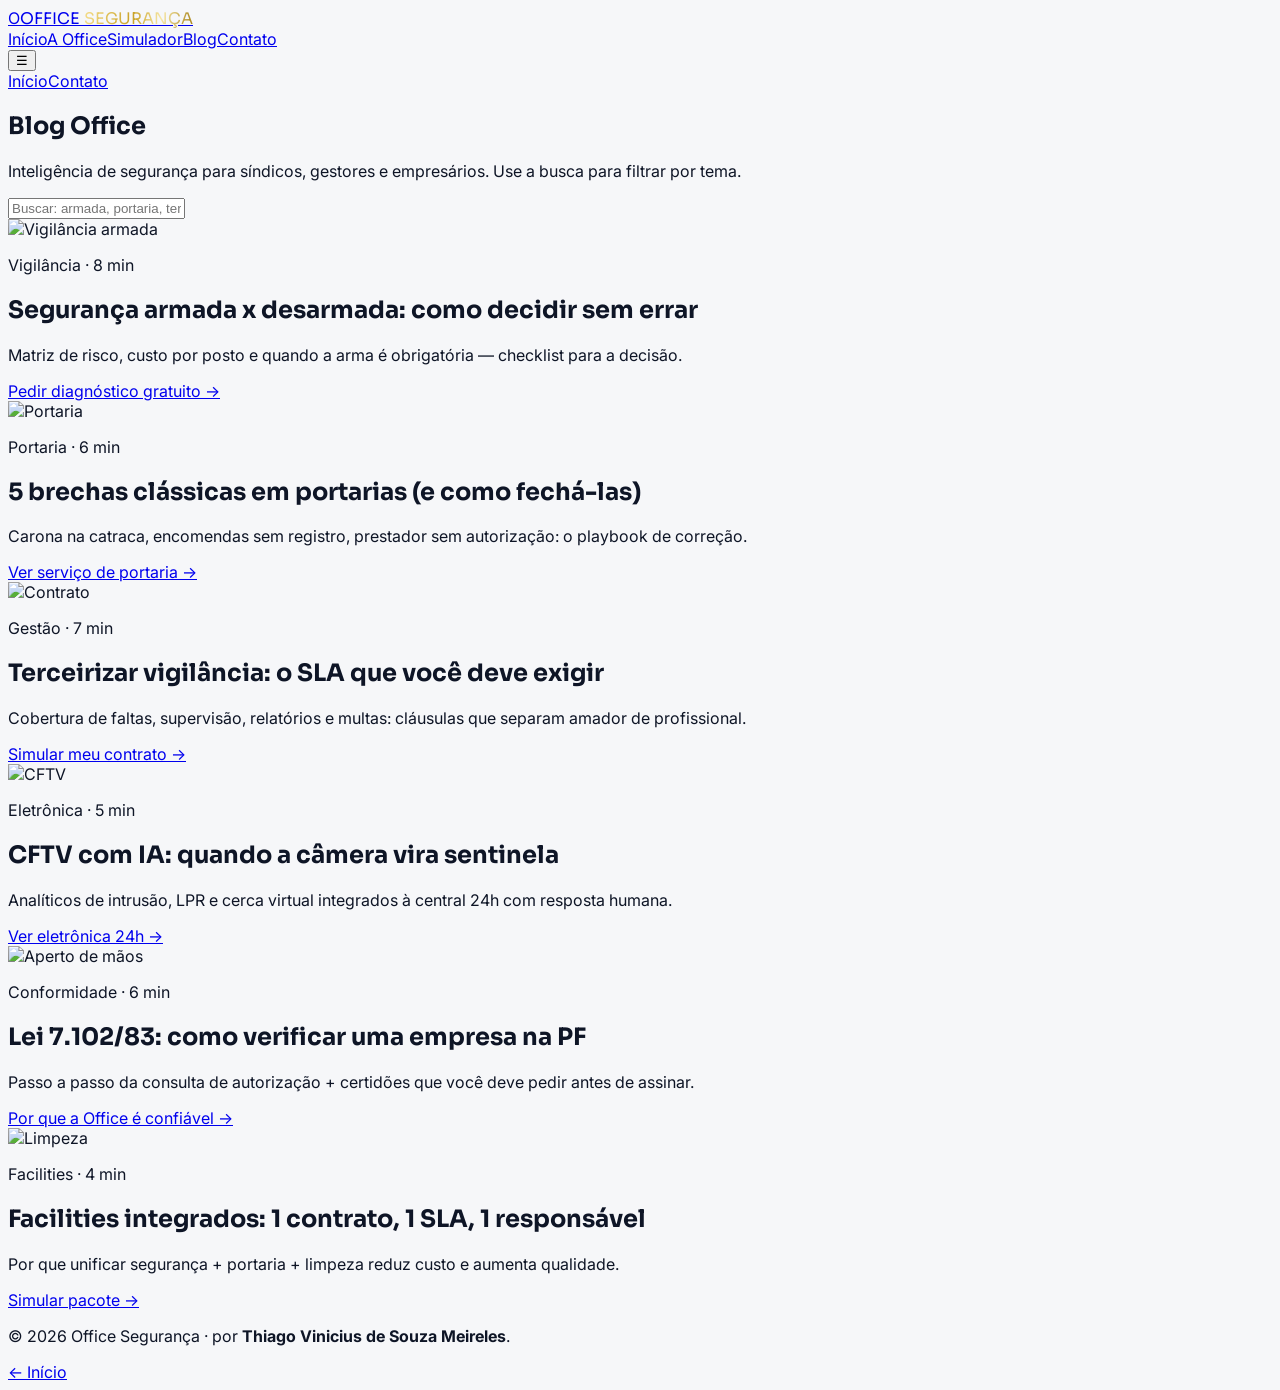
==== blog.html @ 8aa58cab "Portal Office Segurança — redesign premium de presente (© Thiago Vinicius de Souza Meireles)" ====
<!DOCTYPE html>
<!-- OFFICE SEGURANÇA · Blog | © 2026 Thiago Vinicius de Souza Meireles -->
<html lang="pt-BR"><head><meta charset="UTF-8"><meta name="viewport" content="width=device-width, initial-scale=1.0">
<title>Blog de Segurança Patrimonial | Office Segurança</title>
<meta name="description" content="Guias práticos sobre vigilância, portaria, facilities e conformidade com a Lei 7.102/83. Conteúdo feito por quem opera segurança todos os dias.">
<link href="https://fonts.googleapis.com/css2?family=Inter:wght@400;500;600;700&family=Sora:wght@600;700;800&display=swap" rel="stylesheet">
<script src="https://cdn.tailwindcss.com"></script>
<script>tailwind.config={theme:{extend:{colors:{navy:{950:'#060D1A',900:'#0A1628',800:'#10233F'},gold:{DEFAULT:'#C9A227',light:'#E3BB3B'}}}}}</script>
<link rel="stylesheet" href="assets/css/style.css"></head>
<body class="bg-[#F6F7F9]">
<header id="site-header" class="sticky top-0 z-50 bg-navy-900/95 border-b border-white/10"><div class="max-w-7xl mx-auto px-4 py-3 flex items-center justify-between">
<a href="index.html" class="flex items-center gap-3"><span class="w-10 h-10 rounded-xl bg-gold grid place-items-center font-extrabold text-navy-950">O</span><span class="font-display font-extrabold text-white">OFFICE <span class="gold-text">SEGURANÇA</span></span></a>
<nav class="hidden lg:flex gap-6 text-sm text-white/80 font-medium"><a href="index.html" class="hover:text-white">Início</a><a href="sobre.html" class="hover:text-white">A Office</a><a href="orcamento.html" class="hover:text-white">Simulador</a><a href="blog.html" class="text-gold-light">Blog</a><a href="contato.html" class="hover:text-white">Contato</a></nav>
<button id="btn-menu" class="lg:hidden text-white p-2" aria-label="Abrir menu">☰</button></div>
<div id="mobile-menu" class="hidden bg-navy-950 px-4 py-4 text-white"><a href="index.html" class="block py-2">Início</a><a href="contato.html" class="block py-2">Contato</a></div></header>
<section class="max-w-6xl mx-auto px-4 py-14">
<h1 class="font-display font-extrabold text-4xl sm:text-5xl">Blog <span class="text-navy-800">Office</span></h1>
<p class="mt-3 text-slate-600 max-w-2xl">Inteligência de segurança para síndicos, gestores e empresários. Use a busca para filtrar por tema.</p>
<div class="mt-6 max-w-md"><input id="blog-search" placeholder="Buscar: armada, portaria, terceirização…" class="w-full border rounded-xl px-4 py-3 text-sm bg-white"></div>
<div class="mt-8 grid sm:grid-cols-2 lg:grid-cols-3 gap-6">
<article data-post class="bg-white border rounded-3xl overflow-hidden card-lift"><img src="https://images.unsplash.com/photo-1589829545856-d10d557cf95f?q=80&w=800&auto=format&fit=crop" class="h-44 w-full object-cover" alt="Vigilância armada"><div class="p-6"><p class="text-[11px] font-bold uppercase tracking-widest text-gold">Vigilância · 8 min</p><h2 class="font-display font-bold text-lg mt-1">Segurança armada x desarmada: como decidir sem errar</h2><p class="text-sm text-slate-600 mt-2">Matriz de risco, custo por posto e quando a arma é obrigatória — checklist para a decisão.</p><a href="contato.html" class="text-sm font-bold text-navy-800 mt-3 inline-block">Pedir diagnóstico gratuito →</a></div></article>
<article data-post class="bg-white border rounded-3xl overflow-hidden card-lift"><img src="https://images.unsplash.com/photo-1497366216548-37526070297c?q=80&w=800&auto=format&fit=crop" class="h-44 w-full object-cover" alt="Portaria"><div class="p-6"><p class="text-[11px] font-bold uppercase tracking-widest text-gold">Portaria · 6 min</p><h2 class="font-display font-bold text-lg mt-1">5 brechas clássicas em portarias (e como fechá-las)</h2><p class="text-sm text-slate-600 mt-2">Carona na catraca, encomendas sem registro, prestador sem autorização: o playbook de correção.</p><a href="servicos/portaria.html" class="text-sm font-bold text-navy-800 mt-3 inline-block">Ver serviço de portaria →</a></div></article>
<article data-post class="bg-white border rounded-3xl overflow-hidden card-lift"><img src="https://images.unsplash.com/photo-1454165804606-c3d57bc86b40?q=80&w=800&auto=format&fit=crop" class="h-44 w-full object-cover" alt="Contrato"><div class="p-6"><p class="text-[11px] font-bold uppercase tracking-widest text-gold">Gestão · 7 min</p><h2 class="font-display font-bold text-lg mt-1">Terceirizar vigilância: o SLA que você deve exigir</h2><p class="text-sm text-slate-600 mt-2">Cobertura de faltas, supervisão, relatórios e multas: cláusulas que separam amador de profissional.</p><a href="orcamento.html" class="text-sm font-bold text-navy-800 mt-3 inline-block">Simular meu contrato →</a></div></article>
<article data-post class="bg-white border rounded-3xl overflow-hidden card-lift"><img src="https://images.unsplash.com/photo-1557862921-37829c790f19?q=80&w=800&auto=format&fit=crop" class="h-44 w-full object-cover" alt="CFTV"><div class="p-6"><p class="text-[11px] font-bold uppercase tracking-widest text-gold">Eletrônica · 5 min</p><h2 class="font-display font-bold text-lg mt-1">CFTV com IA: quando a câmera vira sentinela</h2><p class="text-sm text-slate-600 mt-2">Analíticos de intrusão, LPR e cerca virtual integrados à central 24h com resposta humana.</p><a href="servicos/eletronica.html" class="text-sm font-bold text-navy-800 mt-3 inline-block">Ver eletrônica 24h →</a></div></article>
<article data-post class="bg-white border rounded-3xl overflow-hidden card-lift"><img src="https://images.unsplash.com/photo-1521791136064-7986c2920216?q=80&w=800&auto=format&fit=crop" class="h-44 w-full object-cover" alt="Aperto de mãos"><div class="p-6"><p class="text-[11px] font-bold uppercase tracking-widest text-gold">Conformidade · 6 min</p><h2 class="font-display font-bold text-lg mt-1">Lei 7.102/83: como verificar uma empresa na PF</h2><p class="text-sm text-slate-600 mt-2">Passo a passo da consulta de autorização + certidões que você deve pedir antes de assinar.</p><a href="sobre.html" class="text-sm font-bold text-navy-800 mt-3 inline-block">Por que a Office é confiável →</a></div></article>
<article data-post class="bg-white border rounded-3xl overflow-hidden card-lift"><img src="https://images.unsplash.com/photo-1581578731548-c64695cc6952?q=80&w=800&auto=format&fit=crop" class="h-44 w-full object-cover" alt="Limpeza"><div class="p-6"><p class="text-[11px] font-bold uppercase tracking-widest text-gold">Facilities · 4 min</p><h2 class="font-display font-bold text-lg mt-1">Facilities integrados: 1 contrato, 1 SLA, 1 responsável</h2><p class="text-sm text-slate-600 mt-2">Por que unificar segurança + portaria + limpeza reduz custo e aumenta qualidade.</p><a href="orcamento.html" class="text-sm font-bold text-navy-800 mt-3 inline-block">Simular pacote →</a></div></article>
</div></section>
<footer class="bg-navy-950 text-white"><div class="max-w-7xl mx-auto px-4 py-6 flex justify-between text-xs text-white/45"><p>© <span data-year>2026</span> Office Segurança · por <strong class="text-white/70">Thiago Vinicius de Souza Meireles</strong>.</p><a href="index.html">← Início</a></div></footer>
<script src="assets/js/app.js" defer></script></body></html>
---- assets/css/style.css ----
/* ==========================================================================
   OFFICE SEGURANÇA — Portal Institucional Premium (2026)
   © 2026 Thiago Vinicius de Souza Meireles — Todos os direitos reservados.
   Autor: Thiago Vinicius de Souza Meireles
   Licença de presente: uso exclusivo da Office Segurança.
   Stack: HTML5 + Tailwind CSS (CDN) + Vanilla JS de última geração.
   ========================================================================== */
:root{
  --navy-950:#060D1A; --navy-900:#0A1628; --navy-800:#10233F; --navy-700:#16315a;
  --gold-500:#C9A227; --gold-400:#E3BB3B; --gold-100:#FBF3D5;
  --paper:#F6F7F9; --ink:#0E1526;
}
*{scroll-behavior:smooth}
body{font-family:'Inter',system-ui,sans-serif;background:var(--paper);color:var(--ink);-webkit-font-smoothing:antialiased}
.font-display{font-family:'Sora','Archivo',sans-serif}
.hero-grid{background-image:linear-gradient(rgba(255,255,255,.045) 1px,transparent 1px),linear-gradient(90deg,rgba(255,255,255,.045) 1px,transparent 1px);background-size:44px 44px;mask-image:radial-gradient(ellipse 90% 80% at 50% 20%,black 60%,transparent 100%)}
.gold-text{background:linear-gradient(100deg,#F5DE8B,#C9A227 45%,#F7E7A5 70%,#A8841B);-webkit-background-clip:text;background-clip:text;color:transparent}
.glass{background:rgba(255,255,255,.07);backdrop-filter:blur(18px);-webkit-backdrop-filter:blur(18px);border:1px solid rgba(255,255,255,.14)}
.card-lift{transition:transform .35s cubic-bezier(.2,.7,.2,1),box-shadow .35s}
.card-lift:hover{transform:translateY(-8px);box-shadow:0 24px 60px -18px rgba(6,13,26,.35)}
.reveal{opacity:0;transform:translateY(28px);transition:opacity .8s ease,transform .8s cubic-bezier(.2,.7,.2,1)}
.reveal.visible{opacity:1;transform:none}
.reveal-d1{transition-delay:.08s}.reveal-d2{transition-delay:.16s}.reveal-d3{transition-delay:.24s}
.ticker-track{display:flex;gap:3rem;animation:ticker 26s linear infinite;width:max-content}
@keyframes ticker{to{transform:translateX(-50%)}}
.hero-photo{box-shadow:0 40px 90px -30px rgba(0,0,0,.65)}
.float-slow{animation:floaty 7s ease-in-out infinite}
@keyframes floaty{0%,100%{transform:translateY(0)}50%{transform:translateY(-12px)}}
.pulse-dot{position:relative}
.pulse-dot::after{content:'';position:absolute;inset:-6px;border-radius:9999px;border:2px solid #22c55e;animation:ping2 1.8s ease-out infinite}
@keyframes ping2{0%{transform:scale(.6);opacity:1}100%{transform:scale(1.4);opacity:0}}
.faq-answer{display:grid;grid-template-rows:0fr;transition:grid-template-rows .4s ease}
.faq-item.open .faq-answer{grid-template-rows:1fr}
.faq-item.open .faq-chevron{transform:rotate(180deg)}
.faq-chevron{transition:transform .3s}
input,select,textarea{outline:none}
input:focus,select:focus,textarea:focus{border-color:var(--gold-500)!important;box-shadow:0 0 0 3px rgba(201,162,39,.22)}
.btn-shine{position:relative;overflow:hidden}
.btn-shine::before{content:'';position:absolute;top:0;left:-80%;width:50%;height:100%;background:linear-gradient(105deg,transparent,rgba(255,255,255,.5),transparent);transform:skewX(-20deg);transition:left .6s}
.btn-shine:hover::before{left:130%}
#cookie-bar{transition:transform .5s ease,opacity .5s}
.marquee-img{filter:grayscale(1) brightness(1.6);opacity:.55}
details>summary{list-style:none;cursor:pointer}
details>summary::-webkit-details-marker{display:none}
.prose-dark p{color:#C7D0E0}
@media print{.no-print{display:none!important}}
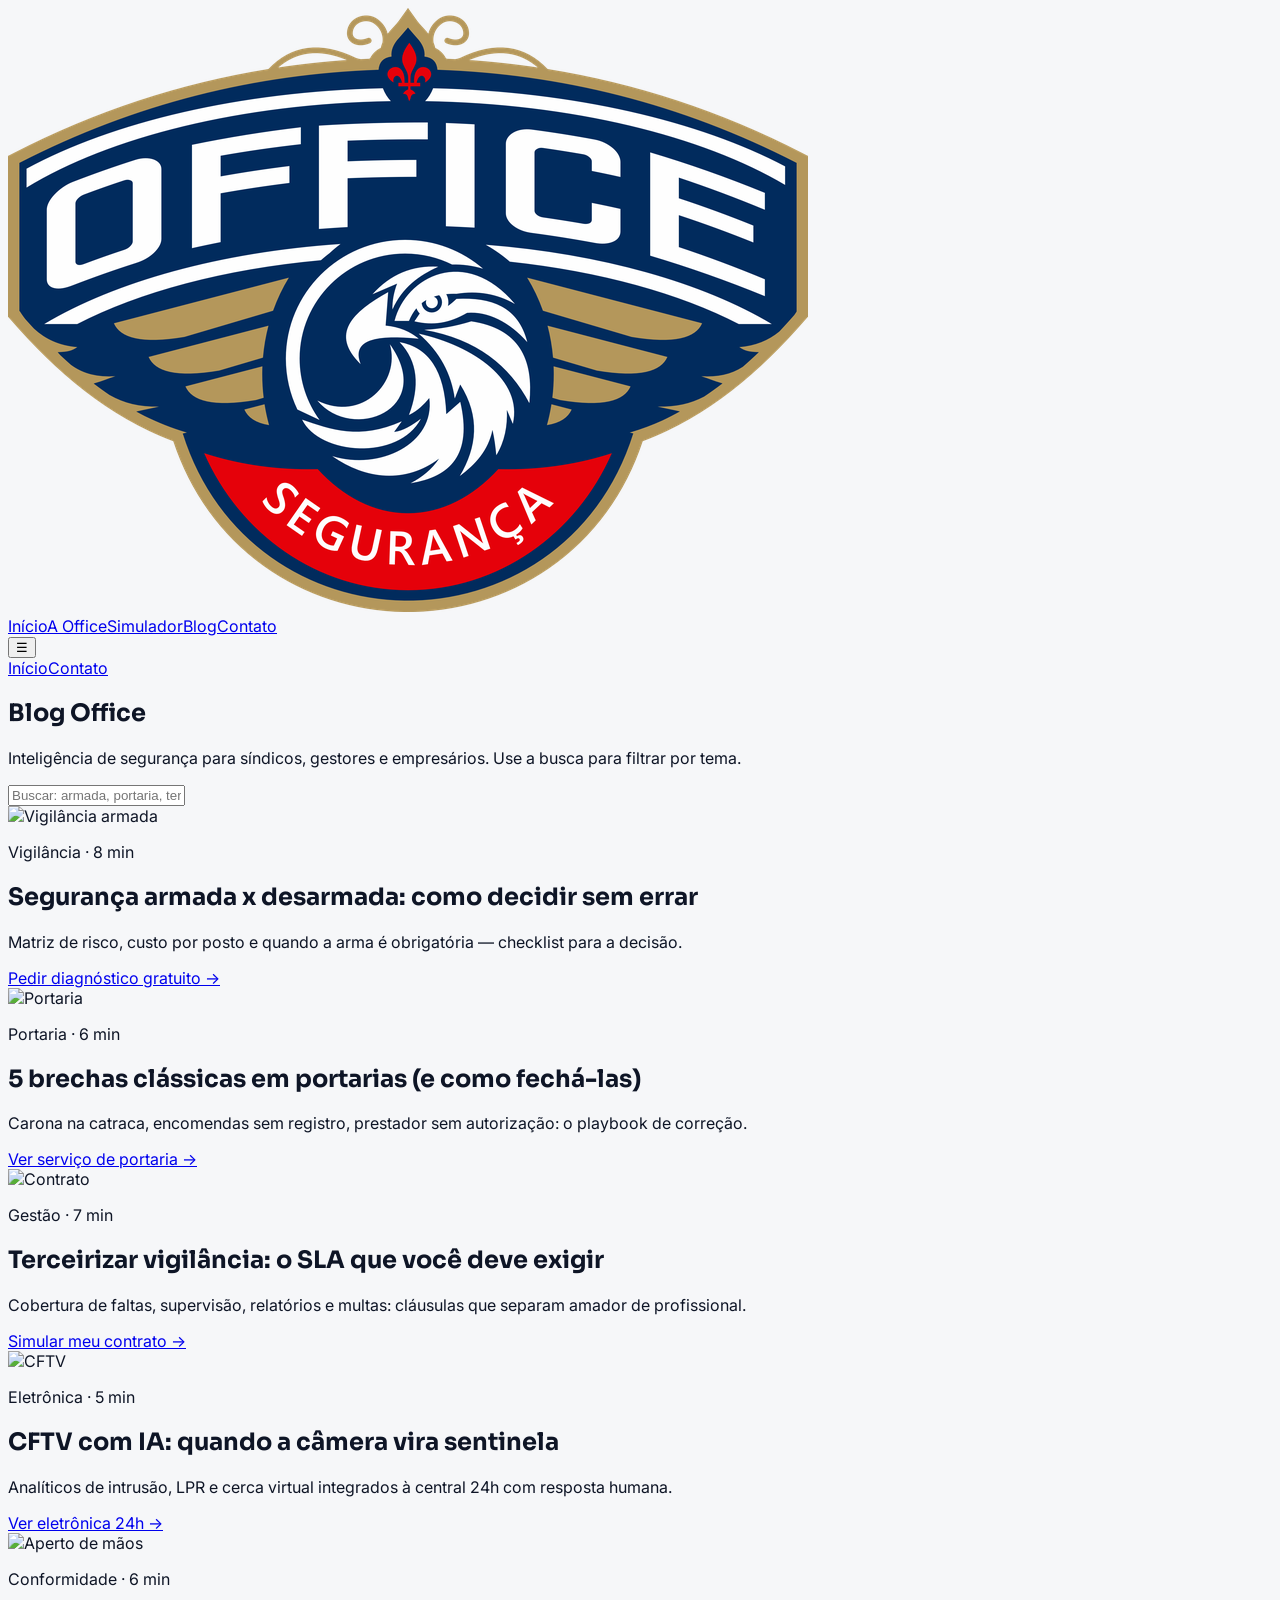
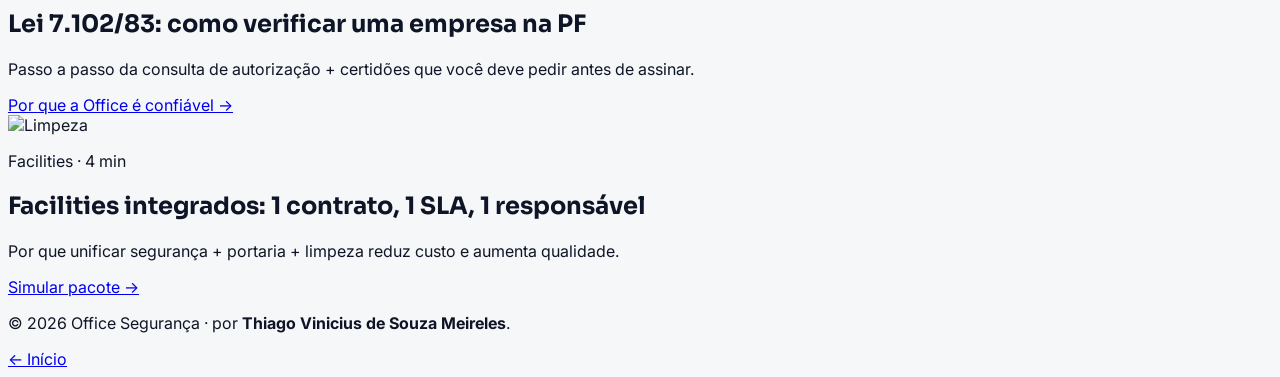
==== commit d3a1e45e: "Aplica logotipo oficial da Office Segurança em todo o portal + favicon/og:image" ====
--- a/blog.html
+++ b/blog.html
@@ -6,10 +6,11 @@
 <link href="https://fonts.googleapis.com/css2?family=Inter:wght@400;500;600;700&family=Sora:wght@600;700;800&display=swap" rel="stylesheet">
 <script src="https://cdn.tailwindcss.com"></script>
 <script>tailwind.config={theme:{extend:{colors:{navy:{950:'#060D1A',900:'#0A1628',800:'#10233F'},gold:{DEFAULT:'#C9A227',light:'#E3BB3B'}}}}}</script>
+<link rel="icon" type="image/png" href="assets/img/logo.png">
 <link rel="stylesheet" href="assets/css/style.css"></head>
 <body class="bg-[#F6F7F9]">
 <header id="site-header" class="sticky top-0 z-50 bg-navy-900/95 border-b border-white/10"><div class="max-w-7xl mx-auto px-4 py-3 flex items-center justify-between">
-<a href="index.html" class="flex items-center gap-3"><span class="w-10 h-10 rounded-xl bg-gold grid place-items-center font-extrabold text-navy-950">O</span><span class="font-display font-extrabold text-white">OFFICE <span class="gold-text">SEGURANÇA</span></span></a>
+<a href="index.html" class="flex items-center gap-2" aria-label="Office Segurança — início"><img src="assets/img/logo.png" alt="Office Segurança — logotipo oficial" class="h-12 w-auto"></a>
 <nav class="hidden lg:flex gap-6 text-sm text-white/80 font-medium"><a href="index.html" class="hover:text-white">Início</a><a href="sobre.html" class="hover:text-white">A Office</a><a href="orcamento.html" class="hover:text-white">Simulador</a><a href="blog.html" class="text-gold-light">Blog</a><a href="contato.html" class="hover:text-white">Contato</a></nav>
 <button id="btn-menu" class="lg:hidden text-white p-2" aria-label="Abrir menu">☰</button></div>
 <div id="mobile-menu" class="hidden bg-navy-950 px-4 py-4 text-white"><a href="index.html" class="block py-2">Início</a><a href="contato.html" class="block py-2">Contato</a></div></header>
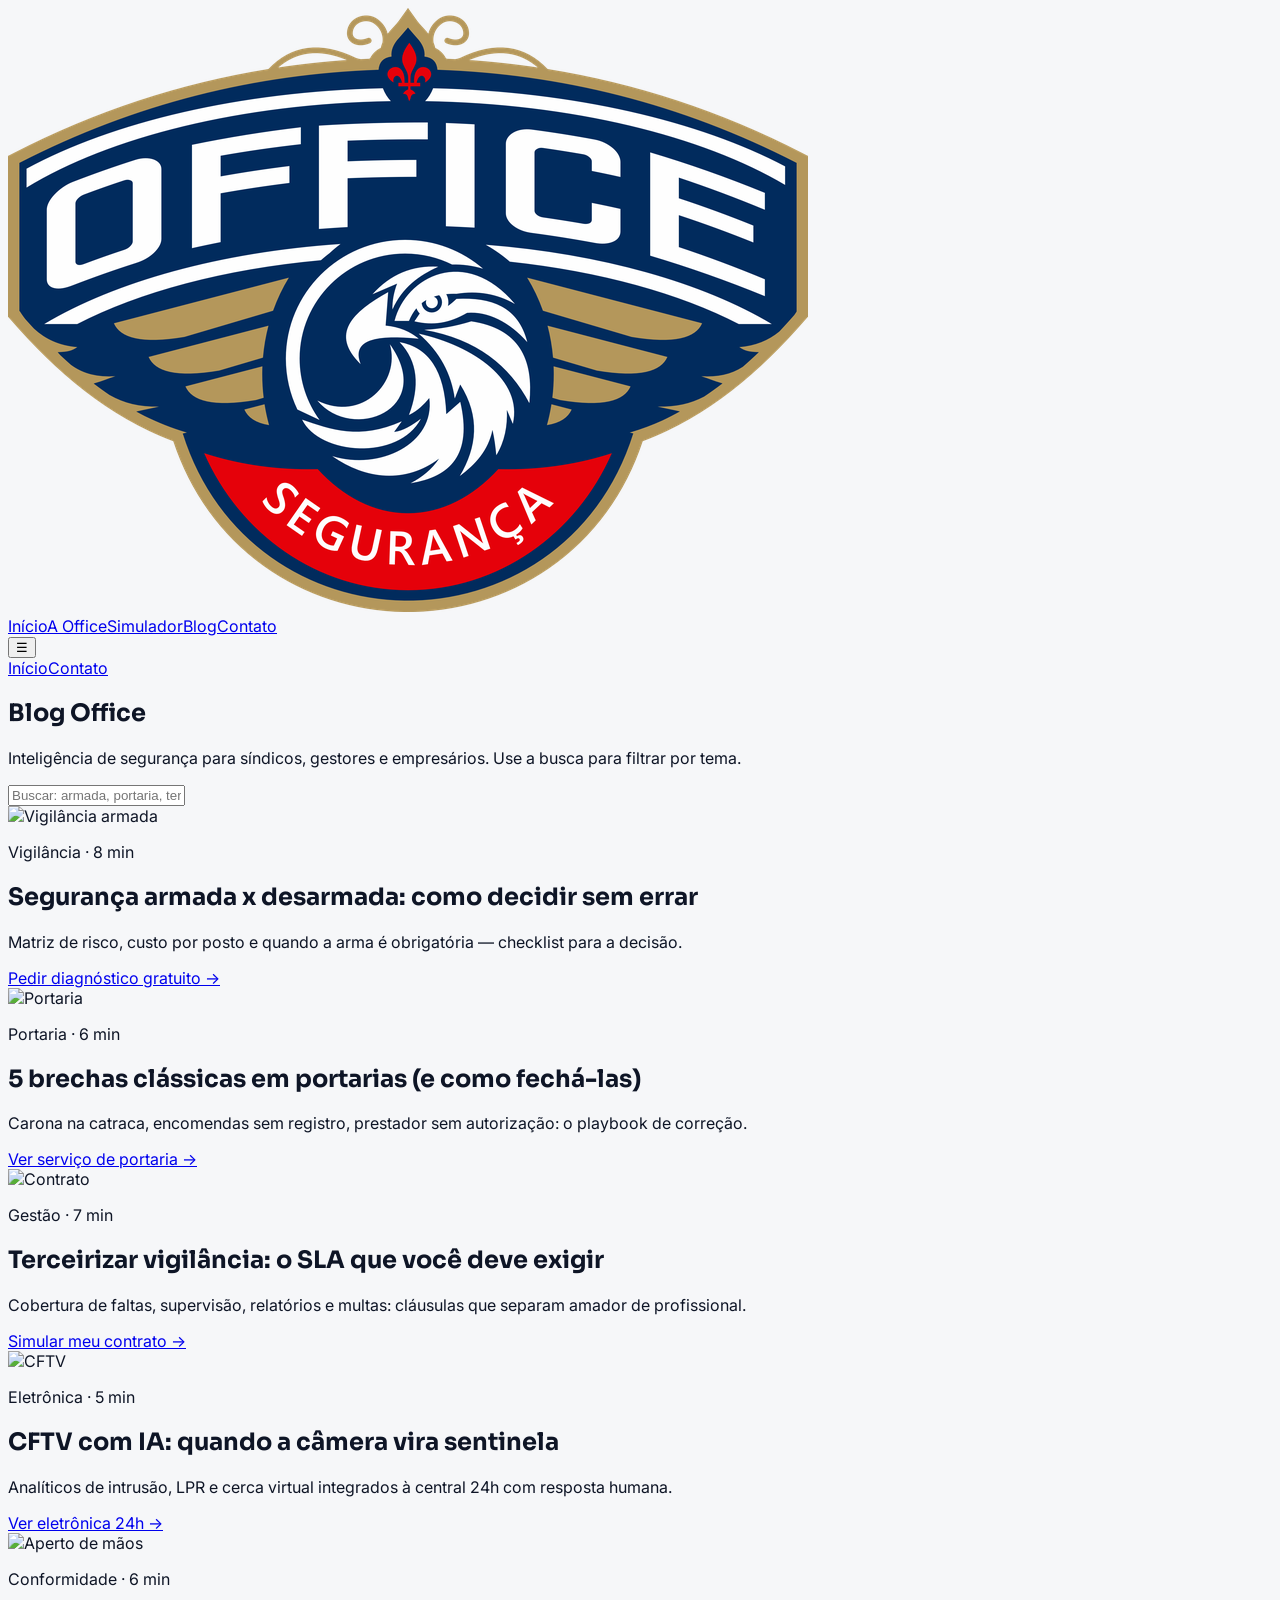
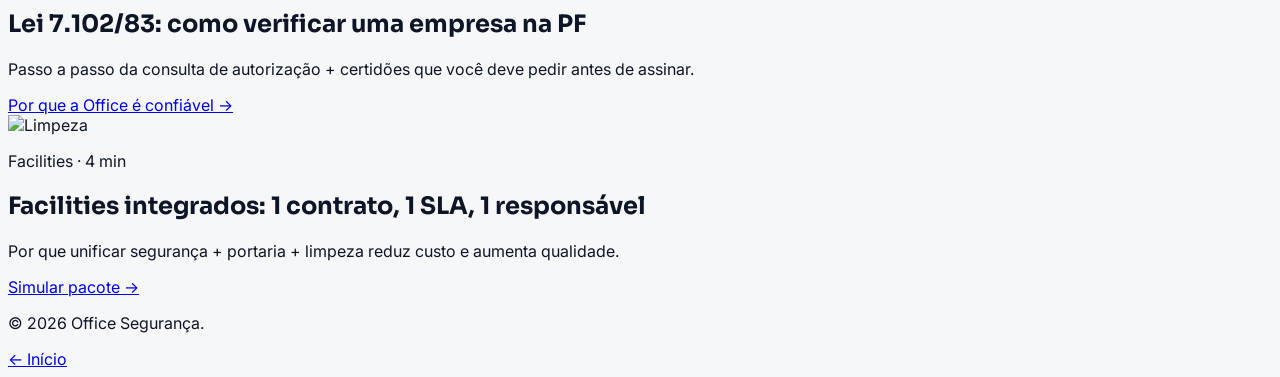
==== commit 65cc5c1c: "Remove credito visivel do rodape; assinatura mantida no codigo" ====
--- a/blog.html
+++ b/blog.html
@@ -26,5 +26,5 @@
 <article data-post class="bg-white border rounded-3xl overflow-hidden card-lift"><img src="https://images.unsplash.com/photo-1521791136064-7986c2920216?q=80&w=800&auto=format&fit=crop" class="h-44 w-full object-cover" alt="Aperto de mãos"><div class="p-6"><p class="text-[11px] font-bold uppercase tracking-widest text-gold">Conformidade · 6 min</p><h2 class="font-display font-bold text-lg mt-1">Lei 7.102/83: como verificar uma empresa na PF</h2><p class="text-sm text-slate-600 mt-2">Passo a passo da consulta de autorização + certidões que você deve pedir antes de assinar.</p><a href="sobre.html" class="text-sm font-bold text-navy-800 mt-3 inline-block">Por que a Office é confiável →</a></div></article>
 <article data-post class="bg-white border rounded-3xl overflow-hidden card-lift"><img src="https://images.unsplash.com/photo-1581578731548-c64695cc6952?q=80&w=800&auto=format&fit=crop" class="h-44 w-full object-cover" alt="Limpeza"><div class="p-6"><p class="text-[11px] font-bold uppercase tracking-widest text-gold">Facilities · 4 min</p><h2 class="font-display font-bold text-lg mt-1">Facilities integrados: 1 contrato, 1 SLA, 1 responsável</h2><p class="text-sm text-slate-600 mt-2">Por que unificar segurança + portaria + limpeza reduz custo e aumenta qualidade.</p><a href="orcamento.html" class="text-sm font-bold text-navy-800 mt-3 inline-block">Simular pacote →</a></div></article>
 </div></section>
-<footer class="bg-navy-950 text-white"><div class="max-w-7xl mx-auto px-4 py-6 flex justify-between text-xs text-white/45"><p>© <span data-year>2026</span> Office Segurança · por <strong class="text-white/70">Thiago Vinicius de Souza Meireles</strong>.</p><a href="index.html">← Início</a></div></footer>
+<footer class="bg-navy-950 text-white"><div class="max-w-7xl mx-auto px-4 py-6 flex justify-between text-xs text-white/45"><p>© <span data-year>2026</span> Office Segurança.</p><a href="index.html">← Início</a></div></footer>
 <script src="assets/js/app.js" defer></script></body></html>
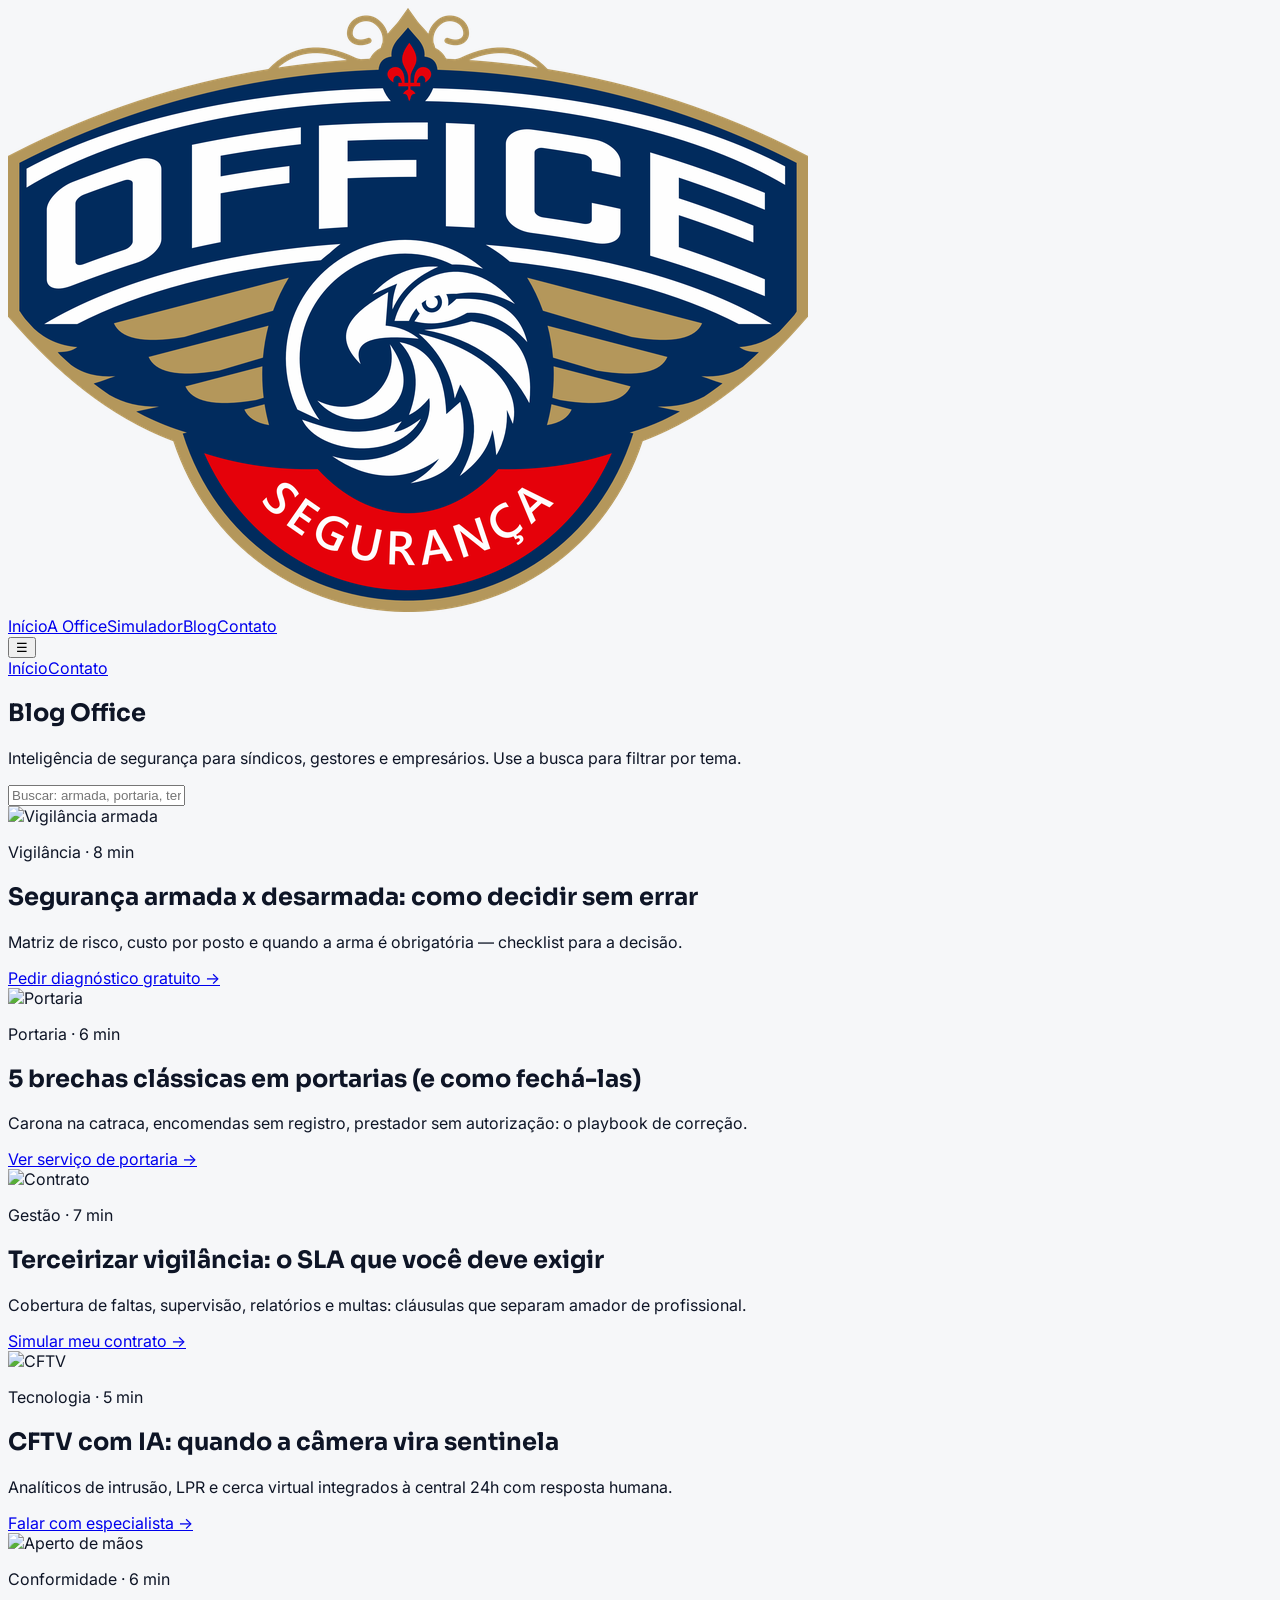
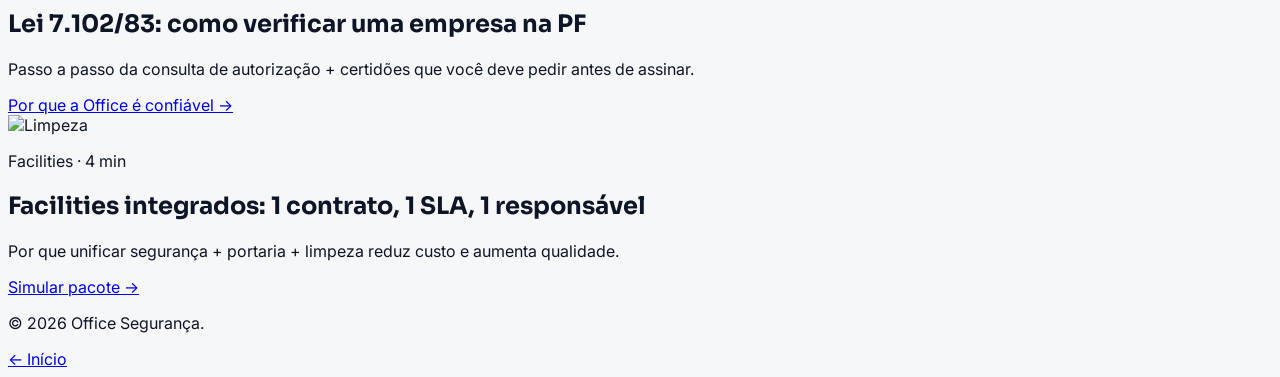
==== commit e51ea916: "Remove servico Seguranca Eletronica (inexistente no site oficial); card vira Trabalhe Conosco" ====
--- a/blog.html
+++ b/blog.html
@@ -22,7 +22,7 @@
 <article data-post class="bg-white border rounded-3xl overflow-hidden card-lift"><img src="https://images.unsplash.com/photo-1589829545856-d10d557cf95f?q=80&w=800&auto=format&fit=crop" class="h-44 w-full object-cover" alt="Vigilância armada"><div class="p-6"><p class="text-[11px] font-bold uppercase tracking-widest text-gold">Vigilância · 8 min</p><h2 class="font-display font-bold text-lg mt-1">Segurança armada x desarmada: como decidir sem errar</h2><p class="text-sm text-slate-600 mt-2">Matriz de risco, custo por posto e quando a arma é obrigatória — checklist para a decisão.</p><a href="contato.html" class="text-sm font-bold text-navy-800 mt-3 inline-block">Pedir diagnóstico gratuito →</a></div></article>
 <article data-post class="bg-white border rounded-3xl overflow-hidden card-lift"><img src="https://images.unsplash.com/photo-1497366216548-37526070297c?q=80&w=800&auto=format&fit=crop" class="h-44 w-full object-cover" alt="Portaria"><div class="p-6"><p class="text-[11px] font-bold uppercase tracking-widest text-gold">Portaria · 6 min</p><h2 class="font-display font-bold text-lg mt-1">5 brechas clássicas em portarias (e como fechá-las)</h2><p class="text-sm text-slate-600 mt-2">Carona na catraca, encomendas sem registro, prestador sem autorização: o playbook de correção.</p><a href="servicos/portaria.html" class="text-sm font-bold text-navy-800 mt-3 inline-block">Ver serviço de portaria →</a></div></article>
 <article data-post class="bg-white border rounded-3xl overflow-hidden card-lift"><img src="https://images.unsplash.com/photo-1454165804606-c3d57bc86b40?q=80&w=800&auto=format&fit=crop" class="h-44 w-full object-cover" alt="Contrato"><div class="p-6"><p class="text-[11px] font-bold uppercase tracking-widest text-gold">Gestão · 7 min</p><h2 class="font-display font-bold text-lg mt-1">Terceirizar vigilância: o SLA que você deve exigir</h2><p class="text-sm text-slate-600 mt-2">Cobertura de faltas, supervisão, relatórios e multas: cláusulas que separam amador de profissional.</p><a href="orcamento.html" class="text-sm font-bold text-navy-800 mt-3 inline-block">Simular meu contrato →</a></div></article>
-<article data-post class="bg-white border rounded-3xl overflow-hidden card-lift"><img src="https://images.unsplash.com/photo-1557862921-37829c790f19?q=80&w=800&auto=format&fit=crop" class="h-44 w-full object-cover" alt="CFTV"><div class="p-6"><p class="text-[11px] font-bold uppercase tracking-widest text-gold">Eletrônica · 5 min</p><h2 class="font-display font-bold text-lg mt-1">CFTV com IA: quando a câmera vira sentinela</h2><p class="text-sm text-slate-600 mt-2">Analíticos de intrusão, LPR e cerca virtual integrados à central 24h com resposta humana.</p><a href="servicos/eletronica.html" class="text-sm font-bold text-navy-800 mt-3 inline-block">Ver eletrônica 24h →</a></div></article>
+<article data-post class="bg-white border rounded-3xl overflow-hidden card-lift"><img src="https://images.unsplash.com/photo-1557862921-37829c790f19?q=80&w=800&auto=format&fit=crop" class="h-44 w-full object-cover" alt="CFTV"><div class="p-6"><p class="text-[11px] font-bold uppercase tracking-widest text-gold">Tecnologia · 5 min</p><h2 class="font-display font-bold text-lg mt-1">CFTV com IA: quando a câmera vira sentinela</h2><p class="text-sm text-slate-600 mt-2">Analíticos de intrusão, LPR e cerca virtual integrados à central 24h com resposta humana.</p><a href="contato.html" class="text-sm font-bold text-navy-800 mt-3 inline-block">Falar com especialista →</a></div></article>
 <article data-post class="bg-white border rounded-3xl overflow-hidden card-lift"><img src="https://images.unsplash.com/photo-1521791136064-7986c2920216?q=80&w=800&auto=format&fit=crop" class="h-44 w-full object-cover" alt="Aperto de mãos"><div class="p-6"><p class="text-[11px] font-bold uppercase tracking-widest text-gold">Conformidade · 6 min</p><h2 class="font-display font-bold text-lg mt-1">Lei 7.102/83: como verificar uma empresa na PF</h2><p class="text-sm text-slate-600 mt-2">Passo a passo da consulta de autorização + certidões que você deve pedir antes de assinar.</p><a href="sobre.html" class="text-sm font-bold text-navy-800 mt-3 inline-block">Por que a Office é confiável →</a></div></article>
 <article data-post class="bg-white border rounded-3xl overflow-hidden card-lift"><img src="https://images.unsplash.com/photo-1581578731548-c64695cc6952?q=80&w=800&auto=format&fit=crop" class="h-44 w-full object-cover" alt="Limpeza"><div class="p-6"><p class="text-[11px] font-bold uppercase tracking-widest text-gold">Facilities · 4 min</p><h2 class="font-display font-bold text-lg mt-1">Facilities integrados: 1 contrato, 1 SLA, 1 responsável</h2><p class="text-sm text-slate-600 mt-2">Por que unificar segurança + portaria + limpeza reduz custo e aumenta qualidade.</p><a href="orcamento.html" class="text-sm font-bold text-navy-800 mt-3 inline-block">Simular pacote →</a></div></article>
 </div></section>
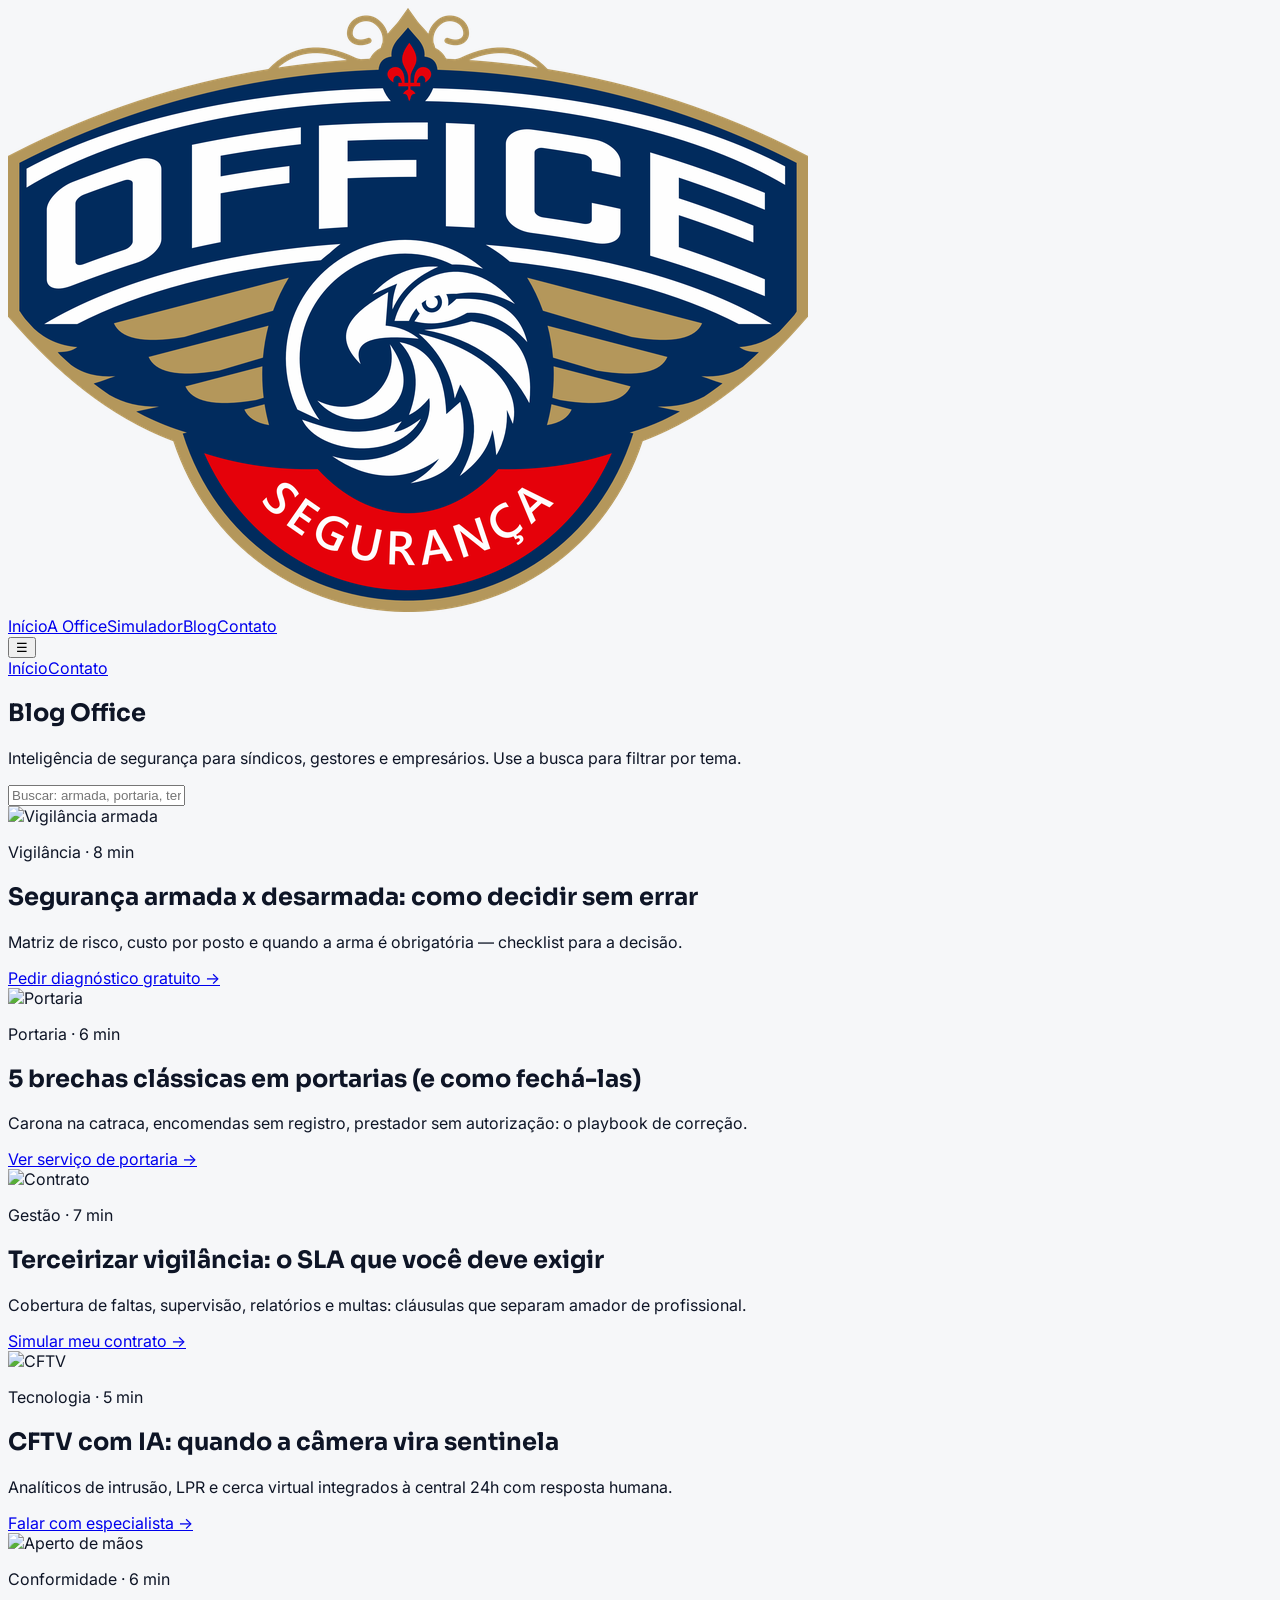
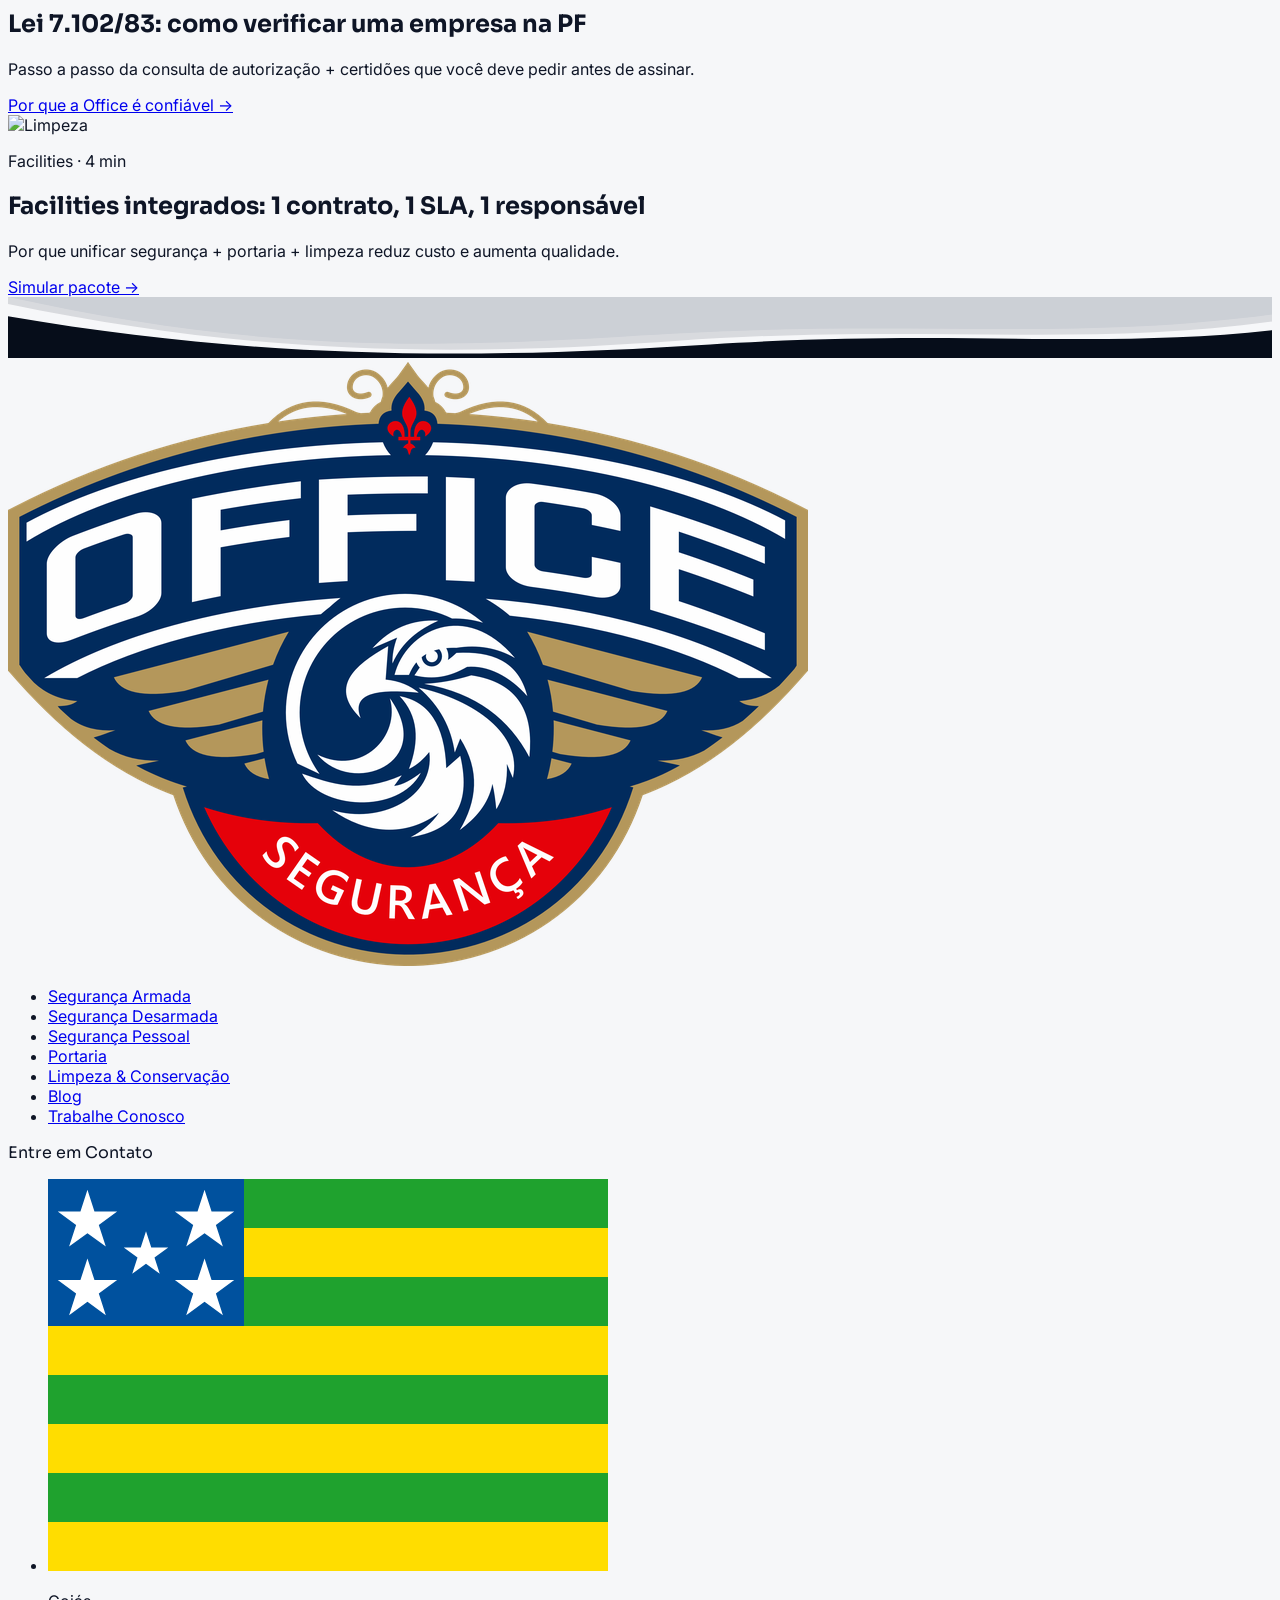
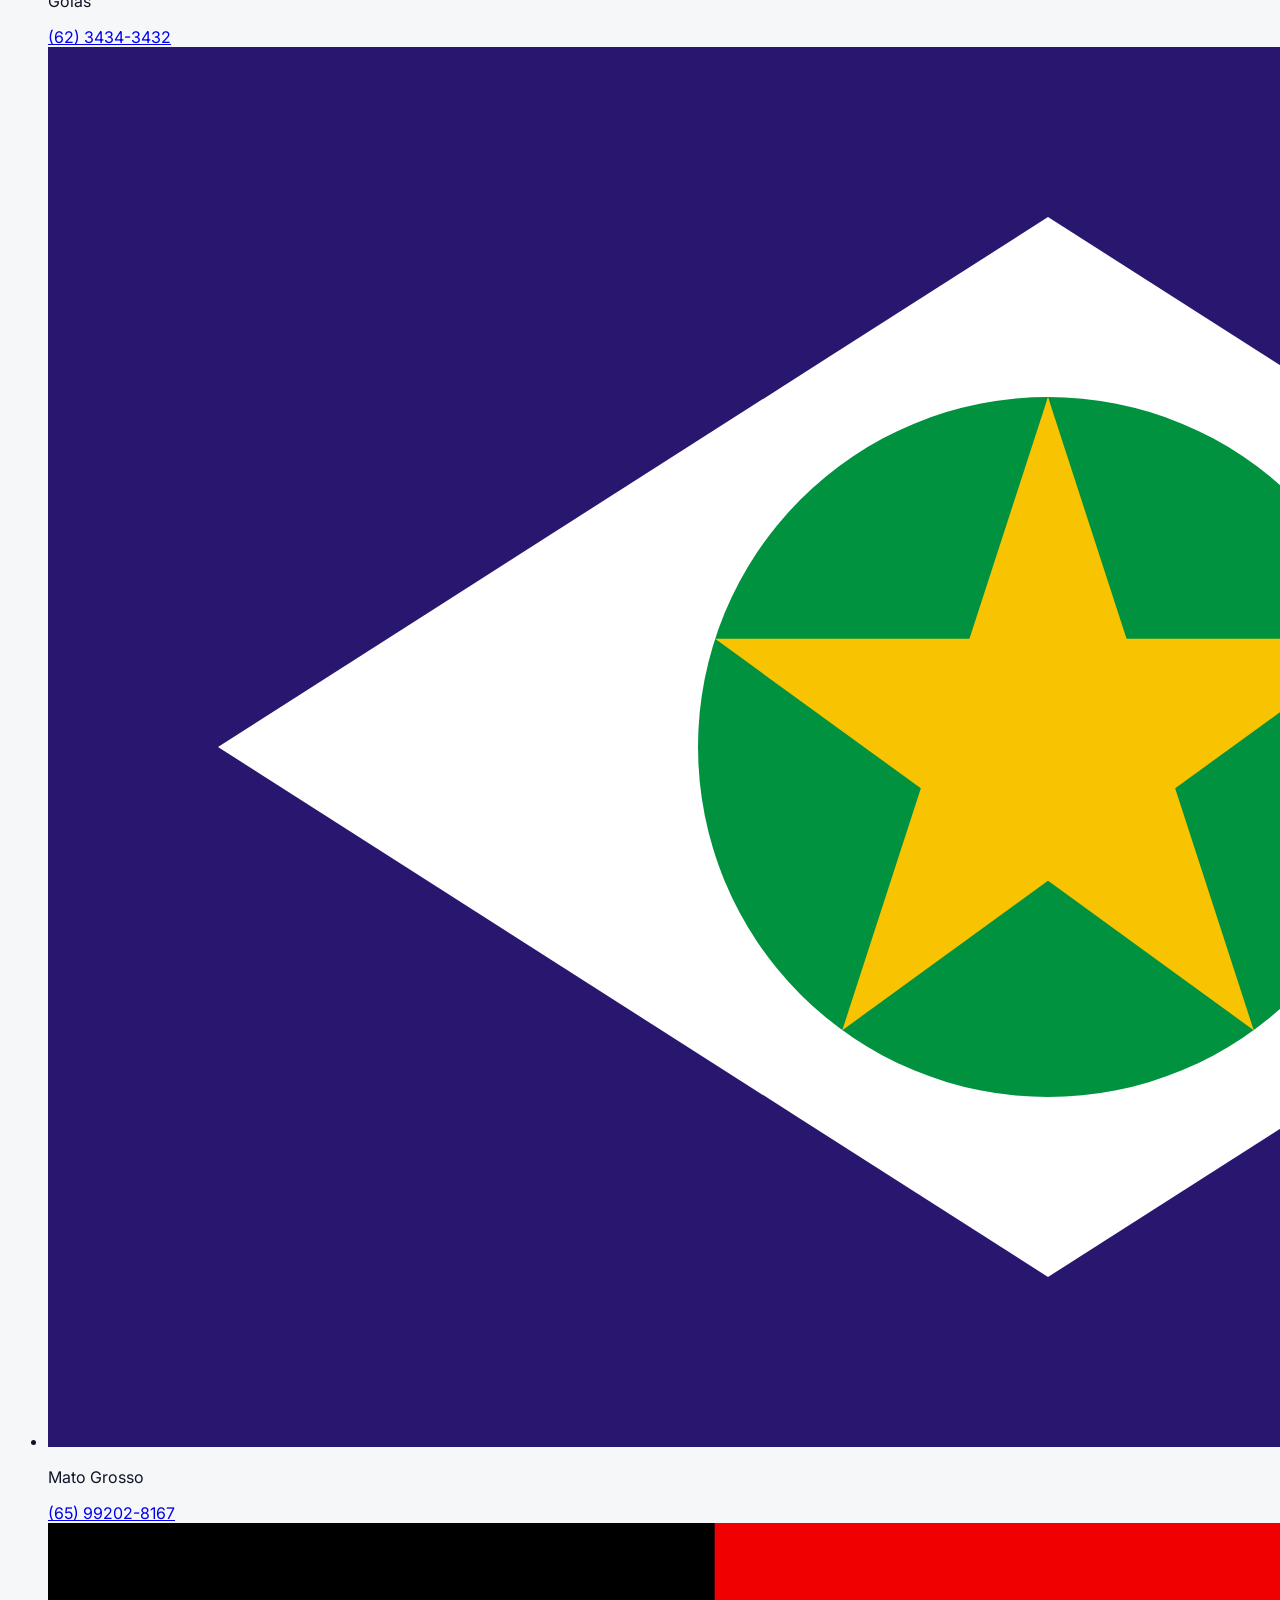
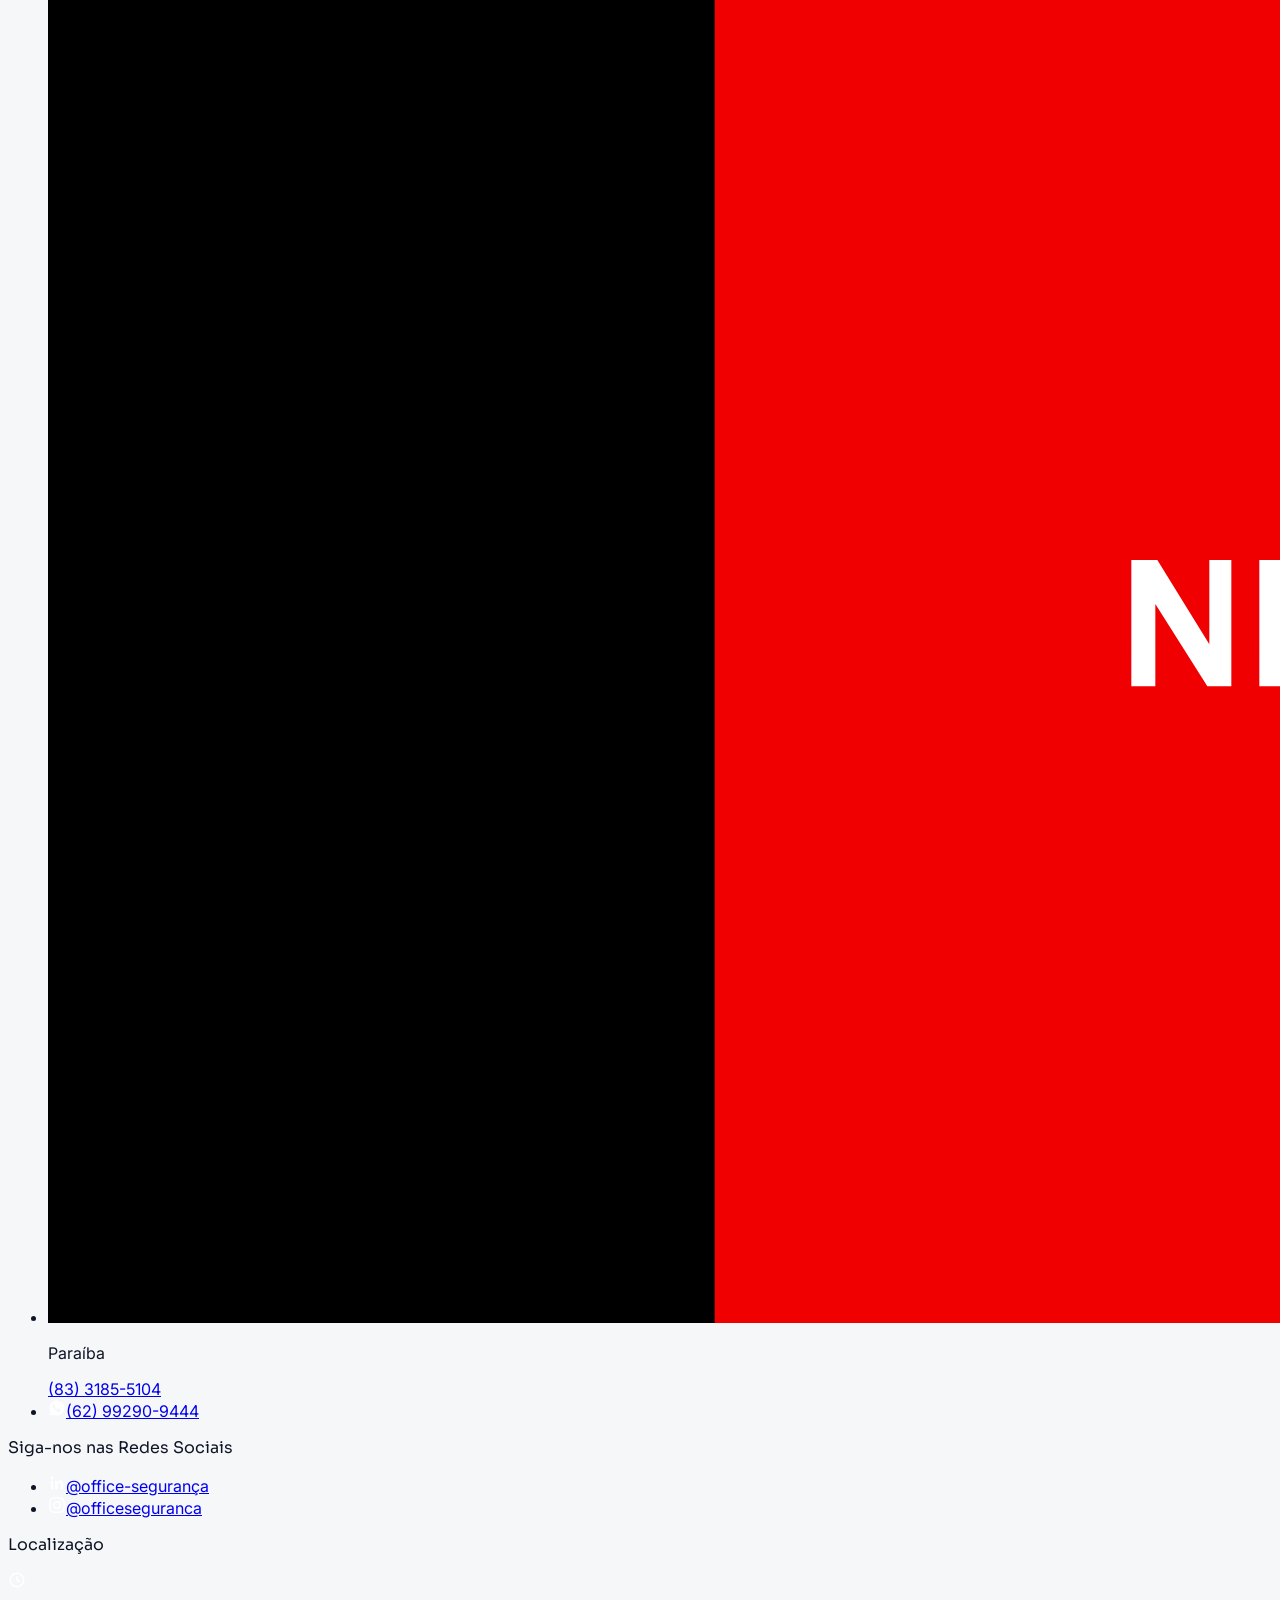
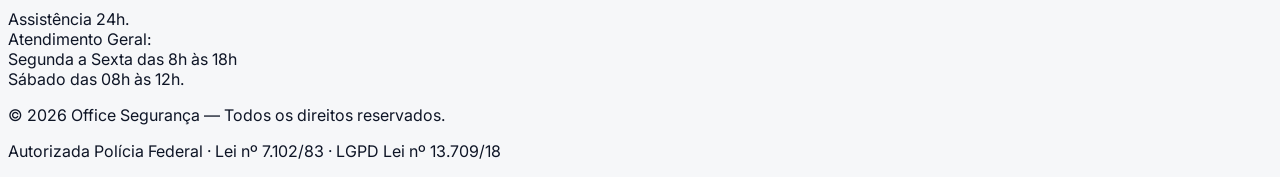
==== commit 2cc4b594: "Rodape estilo site oficial: bandeiras GO/MT/PB, icones reais, canais diretos" ====
--- a/blog.html
+++ b/blog.html
@@ -26,5 +26,46 @@
 <article data-post class="bg-white border rounded-3xl overflow-hidden card-lift"><img src="https://images.unsplash.com/photo-1521791136064-7986c2920216?q=80&w=800&auto=format&fit=crop" class="h-44 w-full object-cover" alt="Aperto de mãos"><div class="p-6"><p class="text-[11px] font-bold uppercase tracking-widest text-gold">Conformidade · 6 min</p><h2 class="font-display font-bold text-lg mt-1">Lei 7.102/83: como verificar uma empresa na PF</h2><p class="text-sm text-slate-600 mt-2">Passo a passo da consulta de autorização + certidões que você deve pedir antes de assinar.</p><a href="sobre.html" class="text-sm font-bold text-navy-800 mt-3 inline-block">Por que a Office é confiável →</a></div></article>
 <article data-post class="bg-white border rounded-3xl overflow-hidden card-lift"><img src="https://images.unsplash.com/photo-1581578731548-c64695cc6952?q=80&w=800&auto=format&fit=crop" class="h-44 w-full object-cover" alt="Limpeza"><div class="p-6"><p class="text-[11px] font-bold uppercase tracking-widest text-gold">Facilities · 4 min</p><h2 class="font-display font-bold text-lg mt-1">Facilities integrados: 1 contrato, 1 SLA, 1 responsável</h2><p class="text-sm text-slate-600 mt-2">Por que unificar segurança + portaria + limpeza reduz custo e aumenta qualidade.</p><a href="orcamento.html" class="text-sm font-bold text-navy-800 mt-3 inline-block">Simular pacote →</a></div></article>
 </div></section>
-<footer class="bg-navy-950 text-white"><div class="max-w-7xl mx-auto px-4 py-6 flex justify-between text-xs text-white/45"><p>© <span data-year>2026</span> Office Segurança.</p><a href="index.html">← Início</a></div></footer>
+<div class="bg-[#F6F7F9]" aria-hidden="true"><svg viewBox="0 0 1440 70" preserveAspectRatio="none" class="block w-full h-[46px] sm:h-[64px]"><path d="M0,0 C240,52 420,64 720,44 C1020,24 1200,52 1440,20 L1440,0 L0,0 Z" fill="#E8EBF0"/><path d="M0,8 C260,62 480,70 760,50 C1040,30 1220,58 1440,28 L1440,0 L0,0 Z" fill="#060D1A" opacity=".12"/><path d="M0,22 C280,70 520,72 800,54 C1080,36 1240,60 1440,38 L1440,70 L0,70 Z" fill="#060D1A"/></svg></div>
+<footer class="bg-navy-950 text-white">
+  <div class="max-w-7xl mx-auto px-4 py-14 grid gap-12 md:grid-cols-2 lg:grid-cols-3">
+    <div>
+      <img src="assets/img/logo.png" alt="Office Segurança — logotipo oficial" class="h-20 w-auto mb-6">
+      <nav aria-label="Serviços do rodapé"><ul class="space-y-3 text-[15px] text-white/85">
+        <li><a class="hover:text-gold-light transition" href="servicos/seguranca-armada.html">Segurança Armada</a></li>
+        <li><a class="hover:text-gold-light transition" href="servicos/seguranca-desarmada.html">Segurança Desarmada</a></li>
+        <li><a class="hover:text-gold-light transition" href="servicos/seguranca-pessoal.html">Segurança Pessoal</a></li>
+        <li><a class="hover:text-gold-light transition" href="servicos/portaria.html">Portaria</a></li>
+        <li><a class="hover:text-gold-light transition" href="servicos/limpeza.html">Limpeza &amp; Conservação</a></li>
+        <li><a class="hover:text-gold-light transition" href="blog.html">Blog</a></li>
+        <li><a class="hover:text-gold-light transition" href="trabalhe-conosco.html">Trabalhe Conosco</a></li>
+      </ul></nav>
+    </div>
+    <div>
+      <p class="font-display font-bold text-xl pb-3 mb-6 border-b border-white/25">Entre em Contato</p>
+      <ul class="space-y-5 text-[15px]">
+        <li class="flex items-center gap-3"><img src="assets/img/bandeira-goias.svg" alt="Bandeira de Goiás" class="w-10 h-10 rounded-full object-cover ring-2 ring-white/20 shrink-0" loading="lazy"><div><p class="font-semibold leading-tight">Goiás</p><a href="tel:+556234343432" class="text-white/75 hover:text-gold-light font-medium">(62) 3434-3432</a></div></li>
+        <li class="flex items-center gap-3"><img src="assets/img/bandeira-matogrosso.svg" alt="Bandeira de Mato Grosso" class="w-10 h-10 rounded-full object-cover ring-2 ring-white/20 shrink-0" loading="lazy"><div><p class="font-semibold leading-tight">Mato Grosso</p><a href="tel:+5565992028167" class="text-white/75 hover:text-gold-light font-medium">(65) 99202-8167</a></div></li>
+        <li class="flex items-center gap-3"><img src="assets/img/bandeira-paraiba.svg" alt="Bandeira da Paraíba" class="w-10 h-10 rounded-full object-cover ring-2 ring-white/20 shrink-0" loading="lazy"><div><p class="font-semibold leading-tight">Paraíba</p><a href="tel:+558331855104" class="text-white/75 hover:text-gold-light font-medium">(83) 3185-5104</a></div></li>
+        <li class="flex items-center gap-3"><span class="w-10 h-10 rounded-full border-2 border-white/70 grid place-items-center shrink-0" aria-hidden="true"><svg width="18" height="18" viewBox="0 0 24 24" fill="#fff"><path d="M12 2a10 10 0 0 0-8.6 15.1L2 22l5-1.3A10 10 0 1 0 12 2zm5.3 14.1c-.2.6-1.3 1.2-1.8 1.2-.5.1-1 .2-3.4-.7-2.9-1.2-4.7-4.1-4.9-4.3-.1-.2-1.1-1.5-1.1-2.9s.7-2 1-2.3c.2-.3.5-.3.7-.3h.5c.2 0 .4 0 .6.5s.8 1.9.8 2c.1.1.1.3 0 .5-.3.6-.6.8-.4 1.1.7 1.2 1.6 1.9 2.8 2.4.3.2.5.1.7-.1l.8-.9c.2-.3.4-.2.7-.1l1.9.9c.3.1.5.2.5.4 0 .1 0 .5-.4 1.6z"/></svg></span><a href="https://wa.me/5562992909444" target="_blank" rel="noopener" class="text-white/85 hover:text-gold-light font-semibold">(62) 99290-9444</a></li>
+      </ul>
+    </div>
+    <div>
+      <p class="font-display font-bold text-xl pb-3 mb-6 border-b border-white/25">Siga-nos nas Redes Sociais</p>
+      <ul class="space-y-5 text-[15px]">
+        <li><a href="https://br.linkedin.com/company/office-segurança" target="_blank" rel="noopener" class="flex items-center gap-3 group"><span class="w-10 h-10 rounded-full border-2 border-white/70 grid place-items-center shrink-0 group-hover:border-gold-light transition" aria-hidden="true"><svg width="18" height="18" viewBox="0 0 24 24" fill="#fff"><path d="M20.45 20.45h-3.55v-5.57c0-1.33-.03-3.04-1.85-3.04-1.86 0-2.14 1.45-2.14 2.94v5.67H9.35V9h3.41v1.56h.05c.47-.9 1.63-1.85 3.36-1.85 3.6 0 4.27 2.37 4.27 5.46v6.28zM5.34 7.43a2.06 2.06 0 1 1 0-4.12 2.06 2.06 0 0 1 0 4.12zM7.12 20.45H3.56V9h3.56v11.45z"/></svg></span><span class="text-white/85 group-hover:text-gold-light font-medium">@office-segurança</span></a></li>
+        <li><a href="https://www.instagram.com/officeseguranca" target="_blank" rel="noopener" class="flex items-center gap-3 group"><span class="w-10 h-10 rounded-full border-2 border-white/70 grid place-items-center shrink-0 group-hover:border-gold-light transition" aria-hidden="true"><svg width="18" height="18" viewBox="0 0 24 24" fill="none" stroke="#fff" stroke-width="2"><rect x="2.5" y="2.5" width="19" height="19" rx="5.5"/><circle cx="12" cy="12" r="4.2"/><circle cx="17.6" cy="6.4" r="1.4" fill="#fff" stroke="none"/></svg></span><span class="text-white/85 group-hover:text-gold-light font-medium">@officeseguranca</span></a></li>
+      </ul>
+      <p class="font-display font-bold text-xl pb-3 mt-9 mb-6 border-b border-white/25">Localização</p>
+      <div class="flex items-start gap-3 text-[15px]">
+        <span class="w-10 h-10 rounded-full border-2 border-white/70 grid place-items-center shrink-0" aria-hidden="true"><svg width="18" height="18" viewBox="0 0 24 24" fill="none" stroke="#fff" stroke-width="2"><circle cx="12" cy="12" r="9"/><path d="M12 7v5l3.5 2"/></svg></span>
+        <p class="text-white/85 leading-snug">Assistência 24h.<br>Atendimento Geral:<br>Segunda a Sexta das 8h às 18h<br>Sábado das 08h às 12h.</p>
+      </div>
+    </div>
+  </div>
+  <div class="border-t border-white/10"><div class="max-w-7xl mx-auto px-4 py-5 flex flex-col sm:flex-row gap-2 items-center justify-between text-xs text-white/45">
+    <p>© <span data-year>2026</span> Office Segurança — Todos os direitos reservados.</p>
+    <p>Autorizada Polícia Federal · Lei nº 7.102/83 · LGPD Lei nº 13.709/18</p>
+  </div></div>
+</footer>
 <script src="assets/js/app.js" defer></script></body></html>
